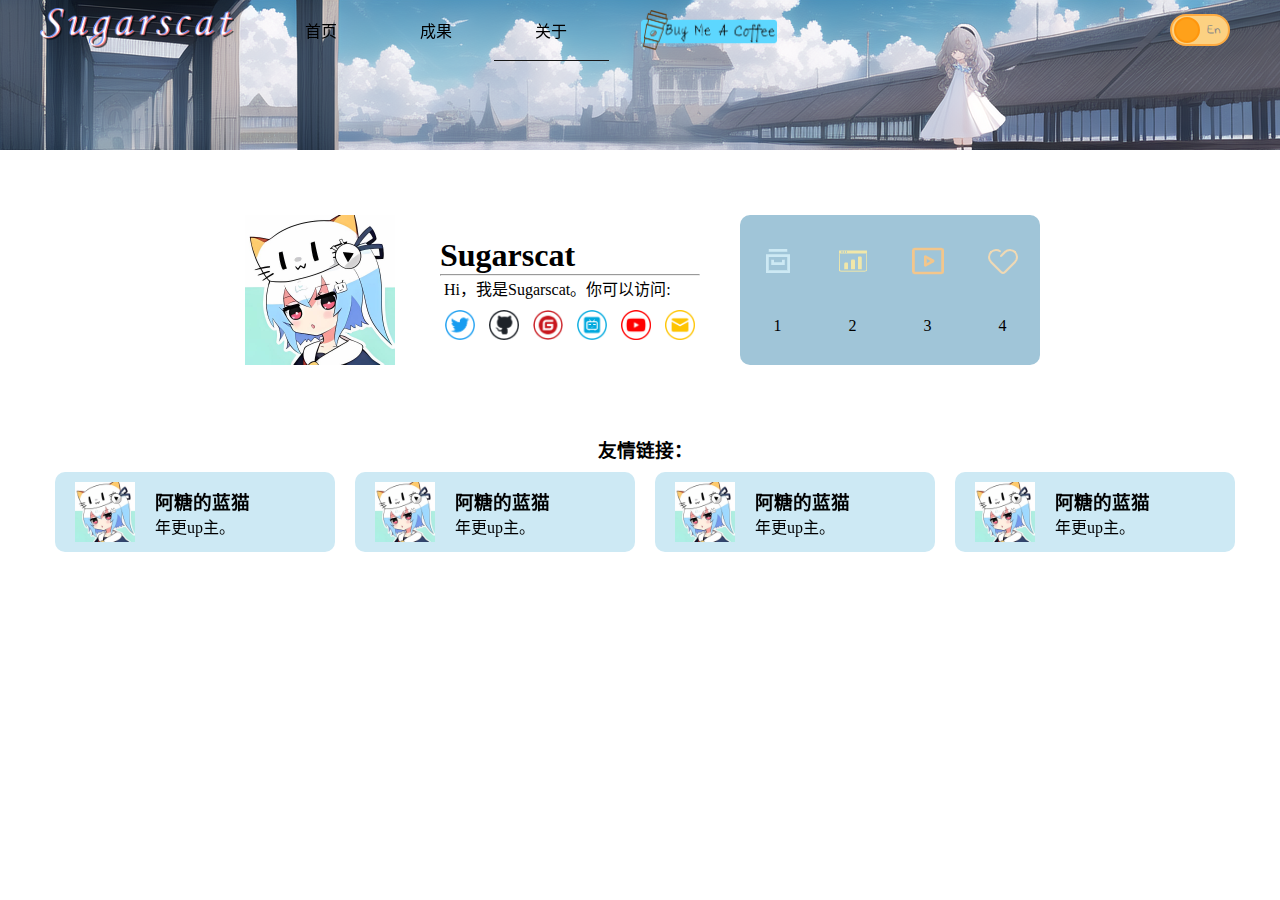
==== about.html @ ee8518c4 "添加头图" ====
<!DOCTYPE html>
<html lang="zh-cn">
<head>
    <meta charset="UTF-8">
    <meta name="viewport" content="width=device-width, initial-scale=1">
    <!--head图标显示-->
    <link rel="icon" href="img/headPortrait.png">
    <!--suppress SpellCheckingInspection -->
    <title>About</title>
    <!--animate-->
    <link rel="stylesheet" type="text/css" href="css/animate.css">
    <!--链接的CSS样式-->
    <link rel="stylesheet" type="text/css" href="style.css">
    <!--js-->
    <script type="text/javascript" src="js/jquery-3.6.1.min.js"></script>
    <script type="text/javascript" src="js/scripts.js"></script>
    <script type="text/javascript" src="js/canvas.js" defer></script>
    <script type="text/javascript" src="js/action.js" defer></script>
</head>
<body>
<div class="scrollTop" onclick="scrollToTop()">
    <svg class="icon" viewBox="0 0 1024 1024" version="1.1" xmlns="http://www.w3.org/2000/svg" p-id="4290" width="25" height="25"><path d="M754.42175 535.630187 534.314727 315.041186c-3.136433-4.727675-7.768941-8.646937-13.719466-10.728342-3.183506-1.249457-6.563486-1.812275-9.993608-1.738597-0.24457 0-0.442068-0.12382-0.697895-0.12382-0.331551 0-0.600681 0.148379-0.932232 0.170892-3.342118-0.047072-6.638187 0.466628-9.711176 1.665942-6.05081 2.105964-10.751878 6.075369-13.912871 10.924817L265.432837 535.630187c-10.201339 10.191106-9.406231 27.53103 1.727341 38.653345 11.144828 11.118222 27.947516 11.412934 38.151925 1.223874 0.806365-0.832971 1.603521-1.372254 2.276856-2.303462l173.826977-173.521009 0.282433 413.372725c-0.159636 1.079588 0 1.959631 0 3.039219 0 13.568017 12.076036 24.591071 27.838022 24.591071s28.54615-11.023054 28.54615-24.591071l0.295735-416.411945 173.862793 173.521009c0.686638 0.931209 1.469468 1.470491 2.304486 2.303462 10.188037 10.18906 26.991748 9.894348 38.136575-1.223874C763.829004 563.161217 764.612856 545.821293 754.42175 535.630187z" p-id="4291" fill="#bfbfbf"></path><path d="M865.262184 209.94764c0 13.851473-11.220552 25.082258-25.083282 25.082258L179.665451 235.029898c-13.852496 0-25.083282-11.231809-25.083282-25.082258l0 0c0-13.852496 11.230786-25.083282 25.083282-25.083282l660.513452 0C854.041632 184.864358 865.262184 196.095143 865.262184 209.94764L865.262184 209.94764z" p-id="4292" fill="#bfbfbf"></path></svg>
</div>
<div id="changeLanguage" class="main ch">
    <!--  header-->
    <header>
        <div class="headMenu">
            <!-- logo -->
            <div class="logo-ach">
                <img src="img/logo.png" alt="logo" height="40px">
            </div>
            <nav>
                <ul>
                    <li>
                        <a href="index.html">
                            <span class="at-item ch hvr-grow">首页</span>
                            <span class="at-item en hvr-grow">HOME</span>
                        </a>
                    </li>
                    <li>
                        <a href="achievement.html">
                            <span class="at-item ch hvr-grow">成果</span>
                            <span class="at-item en hvr-grow">ACHIEVEMENT</span>
                        </a>
                    </li>
                    <li>
                        <a href="about.html" class="active">
                            <span class="at-item ch hvr-grow">关于</span>
                            <span class="at-item en hvr-grow">ABOUT</span>
                        </a>
                    </li>
                    <li>
                        <a href="donate.html" class="donate">
                                <img class="floater" src="img/coffee.png" alt="Coffee" height="40px">
                        </a>
                    </li>
                </ul>
            </nav>
            <button id="choice-language" onclick="changeLanguage()" class="choice-language choice-ch">
                <span>Ch</span>
                <span>En</span>
            </button>
            <input type="checkbox" id="toggle" />
            <!-- 点击文字选择了复选框,主要是靠label标签的for属性,for属性对应的是复选框的id属性,值相等就可以通过label标签选择到复选框 -->
            <label for="toggle">
                <div class="container">
                    <span></span>
                    <span></span>
                    <span></span>
                </div>
            </label>
            <div class="navbar">
                <ul>
                    <li>
                        <a href="index.html">
                            <span class="at-item2 ch hvr-grow">首页</span>
                            <span class="at-item2 en hvr-grow">HOME</span>
                        </a>
                    </li>
                    <li>
                        <a href="achievement.html">
                            <span class="at-item2 ch hvr-grow">成果</span>
                            <span class="at-item2 en hvr-grow">ACHIEVEMENT</span>
                        </a>
                    </li>
                    <li>
                        <a href="about.html" class="active">
                            <span class="at-item2 ch hvr-grow">关于</span>
                            <span class="at-item2 en hvr-grow">ABOUT</span>
                        </a>
                    </li>
                    <li>
                        <a>
                            <span class="at-item2 ch">语言</span>
                            <span class="at-item2 en">LANG</span>
                            <button id="choice-language2" onclick="changeLanguage()" class="choice-language2 choice-ch2">
                                <span>Ch</span>
                                <span>En</span>
                            </button>
                        </a>
                    </li>
                    <li>
                        <a href="donate.html" class="donate">
                            <img class="floater" src="img/coffee.png" alt="Coffee" height="40px">
                        </a>
                    </li>
                </ul>
            </div>
        </div>
    </header>
    <!--  header end-->
	<main class="mainContent">
        <div class="selfIntroduction">
            <div class="personalPhoto">
                <!-- Profile photo -->
                <img src="img/headPortrait.png" alt="PersonalPhoto" height="150">
            </div>
            <!-- Identity details -->
            <div class="identityDetails">
                <section class="profileHeader">
                    <h1 class="STHeiti-Light">Sugarscat&nbsp;</h1>
                    <hr>
                    <p class="at-item2 ch STKAITI">&nbsp;Hi，我是Sugarscat。你可以访问:</p>
                    <p class="at-item2 en STKAITI">&nbsp;Hi,I'm Sugarscat.You can visit:</p>
                </section>
                <!-- Links to Social network accounts -->
                <div class="socialNetworkNavBar">
                    <a href="https://twitter.com/Sugarscat" target="_blank" class="hvr-float"><svg
                            xmlns="http://www.w3.org/2000/svg"
                            xmlns:xlink="http://www.w3.org/1999/xlink"
                            width="30px" height="30px">
                        <image  x="0px" y="0px" width="30px" height="30px" xlink:href="[data-uri]" />
                    </svg>
                    </a>
                    <a href="https://github.com/Sugarscat" target="_blank" class="hvr-float">
                        <svg
                                xmlns="http://www.w3.org/2000/svg"
                                xmlns:xlink="http://www.w3.org/1999/xlink"
                                width="30px" height="30px">
                            <image  x="0px" y="0px" width="30px" height="30px"  xlink:href="[data-uri]" />
                        </svg>
                    </a>
                    <a  href="https://gitee.com/Sugarscat" target="_blank" class="hvr-float"><svg
                            xmlns="http://www.w3.org/2000/svg"
                            xmlns:xlink="http://www.w3.org/1999/xlink"
                            width="30px" height="30px">
                        <image  x="0px" y="0px" width="30px" height="30px"  xlink:href="[data-uri]" />
                    </svg>
                    </a>
                    <a href="https://space.bilibili.com/693173327" target="_blank" class="hvr-float"><svg
                            xmlns="http://www.w3.org/2000/svg"
                            xmlns:xlink="http://www.w3.org/1999/xlink"
                            width="30px" height="30px">
                        <image  x="0px" y="0px" width="30px" height="30px"  xlink:href="[data-uri]" />
                    </svg>
                    </a>
                    <a  href="https://www.youtube.com/channel/UCzatmr6pXZzMRe4gbhJqIPA" target="_blank" class="hvr-float"><svg
                            xmlns="http://www.w3.org/2000/svg"
                            xmlns:xlink="http://www.w3.org/1999/xlink"
                            width="30px" height="30px">
                        <image  x="0px" y="0px" width="30px" height="30px"  xlink:href="[data-uri]" />
                    </svg>
                    </a>
                    <a href="mailto:tsugarcat@gmail.com" class="hvr-float"><svg
                            xmlns="http://www.w3.org/2000/svg"
                            xmlns:xlink="http://www.w3.org/1999/xlink"
                            width="30px" height="30px">
                        <image  x="0px" y="0px" width="30px" height="30px"  xlink:href="[data-uri]" />
                    </svg>
                    </a>
                </div>
            </div>
            <div class="showAchievements STHeiti-Light">
                <ul>
                    <li>
                        <img src="img/icon/repository.png" alt="repository" >
                    </li>
                    <li class="STKAITI">1</li>

                </ul>
                <ul>
                    <li>
                        <img src="img/icon/software.png" alt="software">
                    </li>
                    <li class="STKAITI">2</li>
                </ul>
                <ul>
                    <li>
                        <img src="img/icon/video.png" alt="video">
                    </li>
                    <li class="STKAITI">3</li>
                </ul>
                <ul>
                    <li>
                        <img src="img/icon/like.png" alt="like">
                    </li>
                    <li class="STKAITI">4</li>
                </ul>
            </div>
        </div>
        <div class="links">
            <h3 class="at-item2 ch STHeiti-Light">友情链接：</h3>
            <h3 class="at-item2 en STHeiti-Light">Friendly links:</h3>
            <ul class="STKAITI">
                <li>
                    <a href="#" class="hvr-bounce-to-right" target="_blank">
                        <img src="img/headPortrait.png" alt="头像" height="60px">
                        <div class="fAbout">
                            <h3 class="at-item2">阿糖的蓝猫</h3>
                            <span class="ch at-item2">年更up主。</span>
                            <span class="en at-item2">Year update master.</span>
                        </div>
                    </a>
                </li>
                <li>
                    <a href="#" class="hvr-bounce-to-right" target="_blank">
                        <img src="img/headPortrait.png" alt="头像" height="60px">
                        <div class="fAbout">
                            <h3 class="at-item2">阿糖的蓝猫</h3>
                            <span class="ch at-item2">年更up主。</span>
                            <span class="en at-item2">Year update master.</span>
                        </div>
                    </a>
                </li>
                <li>
                    <a href="#" class="hvr-bounce-to-right" target="_blank">
                        <img src="img/headPortrait.png" alt="头像" height="60px">
                        <div class="fAbout">
                            <h3 class="at-item2">阿糖的蓝猫</h3>
                            <span class="ch at-item2">年更up主。</span>
                            <span class="en at-item2">Year update master.</span>
                        </div>
                    </a>
                </li>
                <li>
                    <a href="#" class="hvr-bounce-to-right" target="_blank">
                        <img src="img/headPortrait.png" alt="头像" height="60px">
                        <div class="fAbout">
                            <h3 class="at-item2">阿糖的蓝猫</h3>
                            <span class="ch at-item2">年更up主。</span>
                            <span class="en at-item2">Year update master.</span>
                        </div>
                    </a>
                </li>
            </ul>
        </div>
    </main>
</div>
</body>
</html>
---- style.css ----
*{
    margin: 0;
    padding: 0;
}

body {
    background-color: #ffffff;
    width: 100%;
    height: 100vh;
    overflow: auto ! important;
}

.scrollTop{
    position: fixed;
    bottom: 40px;
    right: 30px;
    width: 30px;
    height: 30px;
    border-radius: 5px;
    background-color: rgba(255, 236, 236, 0.5);
    backdrop-filter: blur(8px);
    display: flex;
    align-items: center;
    justify-content: center;
    z-index: 50;
    cursor: pointer;
    box-shadow: 2px 2px 2px #969696;
}

/*font*/
@font-face {
    font-family: alliewriting;
    src: url("css/font/alliewriting.ttf");
}
@font-face {
    font-family: STHeiti-Light;
    src: url("css/font/STHeiti-Light.ttc");
}

@font-face {
    font-family: STKAITI;
    src: url("css/font/STKAITI.ttf");
}

.STHeiti-Light {
    font-family: STHeiti-Light, serif;
}

.alliewriting{
    font-family: alliewriting, serif;
}

.STKAITI{
    font-family: STKAITI, serif;
}

/* content-i */
.content-i{
    display: flex;
    width: 100%;
    height: 100%;
    min-height: 615px;
    overflow: auto;
    flex-direction: row;
}

.con-left{
    width: 50%;
    height: 100%;
    min-height: 615px;
    display: flex;
    flex-direction: column;
    justify-content: space-between;
}

.logo{
    padding: 100px;
    width: 255px;
}

/* main-menu */
.main-menu {
    background-color: rgba(0, 0, 0, 0);
    width: 200px;
    height: 200px;
    margin: 100px;
    display: flex;
    align-items: flex-end;
}

/* navigation */
.main-menu ul{
    padding: 0;
    display: flex;
    align-items: flex-start;
    flex-direction: column-reverse;
}

.main-menu li {
    display: inline;
}

.main-menu .li2 {
    display: inline;
    padding-bottom: 20px;
}

.main-menu ul a {
    font-family: STHeiti-Light, serif;
    font-size: 30px;
    display:  block;
    text-decoration: none;
    color: black;
    text-align:center;
}

.con-right{
    width: 50%;
    height: 100%;
    min-height: 615px;
    display: flex;
    flex-direction: column;
    align-items: flex-end;
    justify-content: space-between;
    transition: all 0.25s ease-in;
    position: relative;
}

/*choice-language*/
.con-right .choice-language{
    margin: 100px;
}

.con-right .choice-ch::before{
    width: 22px;
    height: 22px;
    position: absolute;
    right: 130px;
    top: 103px;
    animation: switch-reverse 0.35s forwards;
}


.con-right .choice-en::before{
    position: absolute;
    width: 22px;
    height: 22px;
}

.con-right .choice-en::before{
    position: absolute;
    animation: switch 0.35s forwards;
}


@keyframes switch {
    0% {
        right: 130px;
    }
    60% {
        right: 120px;
        top:106px;
        height: 16px;
    }
    100% {
        right: 104px;
    }
}

@keyframes switch-reverse {
    0% {
        right: 104px;
    }
    60% {
        right: 114px;
        top:106px;
        height: 16px;
    }
    100% {
        right: 130px;
    }
}

/*header 公用*/

header{
    height: 150px;
    width: 100%;
    background: url("img/header.png");
}

.headMenu{
    height: 60px;
    width: 100%;
    display: flex;
    flex-direction: row;
    align-items: center;
    position: relative;
}

.headMenu .logo-ach{
    padding: 0 30px 0 40px;
}

.headMenu nav ul{
    padding: 0;
    display: flex;
    flex-direction: row;
}

.headMenu nav li {
    display: inline;
}

.headMenu nav ul a {
    height: 60px;
    width: 115px;
    font-size: 16px;
    display:  flex;
    text-decoration: none;
    color: black;
    text-align: center;
    align-items: center;
    justify-content: center;
}

.headMenu nav .active {
    border-bottom-style: solid;
    border-bottom-width: 1px;
    border-bottom-color: #181818;
}

.headMenu .choice-language{
    text-decoration: none;
    margin: 0;
    position: absolute;
    right: 50px;
}

.headMenu .choice-ch::before{
    width: 22px;
    height: 22px;
    position: absolute;
    right: 28.5px;
    top: 1px;
    animation: switch-reverse-ach 0.35s forwards;
}


.headMenu .choice-en::before{
    position: absolute;
    width: 22px;
    height: 22px;
    top: 1px;
    animation: switch-ach 0.35s forwards;
}


.headMenu nav .donate{
    width: 200px;
}

.mainContent{
    padding:40px;
}

@keyframes switch-ach {
    0% {
        right: 28.5px;
    }
    60% {
        right: 13px;
        top:3px;
        height: 16px;
    }
    100% {
        right: 1px;
    }
}

@keyframes switch-reverse-ach {
    0% {
        right: 1px;
    }
    60% {
        right: 15.6px;
        top:3px;
        height: 16px;
    }
    100% {
        right: 28.5px;
    }
}

.navbar{
    display: none;
}

.headMenu #toggle {
    /* 让复选框隐藏 */
    display: none;
}



/*achievement.html*/
.wantShow {
    display: flex;
    align-items: center;
    flex-direction: column;
}

.wantShow .paintings,
.wantShow .videos,
.wantShow .software,
.wantShow .repositories{
    width: 900px;
    height: 500px;
    background-color: rgba(0, 0, 0, 0);
    margin: 20px 0;
    display: flex;
    justify-content: space-evenly;
    align-items: center;
    flex-direction: column;
}

.wantShow .paintings{

}

.wantShow .paintings .title{
    width: 100%;
    height: 50px;
}

.wantShow .paintings .separator{
    width: 100%;
    height: 20px;
}

.wantShow .paintings ul {
    width: 900px;
    height: 320px;
    /* 溢出隐藏 */
    overflow: hidden;
    transition: all .3s;
    display: flex;
    flex-direction: row;
    cursor: pointer;
}

.wantShow .paintings ul li {
    /* 相对定位 */
    position: relative;
    float: left;
    list-style-type: none;
    width: 180px;
    height: 320px;
    transition: all .5s;
}

.wantShow .paintings ul li p {
    /* 绝对定位 */
    position: absolute;
    left: 0;
    bottom: 0;
    width: 100%;
    height: 30px;
    line-height: 30px;
    text-align: center;
    font-size: 14px;
    font-weight: 700;
    color: #fff;
    background-color: rgba(0, 0, 0, 0.3);
    transition: all .3s;
}

.wantShow .paintings ul li:hover p {
    font-size: 20px;
}

.wantShow .paintings ul:hover li {
    width: 65px;
}

.wantShow .paintings ul li:hover {
    width: 640px;
}

/*about.html*/
.selfIntroduction{
    display: flex;
    flex-direction: row;
    flex-flow: wrap;
    align-items: center;
    justify-content: center;
}

.personalPhoto{
    width: 200px;
    height: 200px;
    display: flex;
    align-items: center;
    justify-content: center;
}

.identityDetails{
    margin: 0 20px;
    display: flex;
    flex-direction: column;
    justify-content: center;
}
.socialNetworkNavBar{
    padding: 5px 0 0 0;
}
.socialNetworkNavBar a{
    padding: 5px 5px 0 5px;
}

.showAchievements{
    height: 150px;
    width: 300px;
    border-radius: 10px;
    display: flex;
    flex-direction: row;
    align-items: center;
    justify-content: center;
    backdrop-filter: blur(8px);
    background: #a0c5d8;
    margin: 20px;
}

.showAchievements ul{
    width: 90%;
    height: 90%;
    display: flex;
    flex-direction: column;
    align-items: center;
    justify-content: center;

}

.showAchievements li{
    list-style: none;
    display: flex;
    align-items: center;
    justify-content: center;
    padding: 20px 0;
}

.links {
    padding: 5px;
    width: 100%;
    display: flex;
    justify-content: center;
    flex-direction: column;
    align-items: center;
    margin: 40px 0 0 0;
}

.links ul {
    display: flex;
    align-items: center;
    flex-direction: row;
    flex-flow: wrap;
    justify-content: center;
}

.links ul li {
    height: 100px;
    width: 300px;
    list-style: none;
    display: flex;
    align-items: center;
    justify-content: center;
}

.links ul li a{
    /*background: #c2e9f6;*/
    height: 80px;
    width: 280px;
    text-decoration: none;
    display: flex;
    align-items: center;
    justify-content: flex-start;
    border-radius: 10px;
    color: black;
    background-color: #cde9f4;
}

.links img{
    padding: 0 20px;
}

.links .fAbout{
    display: flex;
    flex-direction: column;
    align-items: flex-start;
}

/*donate*/
.biliDonate{
    padding: 20px 0;
    width: 100%;
    min-width: 300px;
    background-color: #a0c5d8;
    border-radius: 10px;
    display: flex;
    flex-direction: column;
    align-items: center;
}

.biliDonate span{
    margin: 0 20px;
}

.biliDonate ul{
    display: flex;
    align-items: center;
    flex-direction: row;
    flex-flow: wrap;
    justify-content: center;
}

.biliVideo li{
    height: 150px;
    width: 260px;
    list-style: none;
    background-color: #cde9f4;
    margin: 20px;
    border-radius: 10px;
    display: flex;
    align-items: center;
    flex-direction: row;
}

.biliVideo iframe{
    height: 100px;
    width: 200px;
    margin: 10px;
}


/*phone*/
@media screen and (max-width: 950px){
    header{

    }
    .headMenu .logo-ach{
        padding: 0 0 0 20px;
    }

    .headMenu nav
    {
        display: none;
    }

    .navbar{
        display: flex;
    }

    .navbar span{
        color: black;
    }

    .headMenu label {
        /* 将行内元素label转为块级元素 ,不然无法设置宽和高 */
        display: block;
        width: 48px;
        height: 48px;
        /* 鼠标移入边小手 */
        cursor: pointer;
        position: absolute;
        right: 20px;
    }
    .headMenu label .container {
        /* 相对定位 按照自己的本身位置移动,不会影响父盒子 */
        position: relative;
        top: 17px;
        left: 14px;
        width: 20px;
        height: 20px;
    }
    .headMenu label .container span {
        /* 先让两个重叠在一起 */
        position: relative;
        top: 0;
        /* 还是一样转为块级元素 设置宽和高 */
        display: block;
        height: 1px;
        background-color: #181818;
        /* 在设置取消选中的过渡时间 */
        /* 反之 */
        transition: transform 0.2s ease-in-out, top 0.2s ease-in-out 0.2s;
    }
    /* 设置第二条线 */
    .headMenu label .container span:nth-child(2) {
        top: 10px;
    }

    .headMenu label .container span:nth-child(3) {
        top: 4px;
    }
    /* 设置转换 */
    /* + 是相邻兄弟选择器 找相邻的label */
    .headMenu #toggle:checked + label .container span:nth-child(1) {
        top: 5px;
        /* 顺时针旋转45度 */
        transform: rotate(45deg);
        /* 现在很生硬,设置过渡时间 */
        /* 这个是先执行top这个属性,然后0.2s后执行旋转 */
        transition: top 0.2s ease-in-out, transform 0.2s ease-in-out 0.2s;
    }
    /* 选中后的第二条线 */
    .headMenu #toggle:checked + label .container span:nth-child(2) {
        top: 5px;
        /* 逆时针旋转45度 */
        transform: rotate(-45deg);
        transition: top 0.2s ease-in-out, transform 0.2s ease-in-out 0.2s;
    }

    .headMenu #toggle:checked + label .container span:nth-child(3) {
        display: none;
    }

    .headMenu .navbar ul {
        width: 140px;
        /* 内边距 */
        padding: 10px 20px 20px 20px;
        /* 缩放到0 就是没有 */
        transform: scaleY(0);
        /* 设置过渡时间 */
        transition: all 0.4s ease-in-out;
        /* 写这个值就是从最上面的中间开始缩放和放大,得到下拉的效果 */
        transform-origin: 50% 0;
        background-color: rgba(255, 236, 236, 0.5);
        backdrop-filter: blur(8px);
        /* 然后在设置一下透明度 达到更好的视觉效果 */
        /* 起初是全透明 */
        opacity: 0;
        z-index: 1;
        position: absolute;
        top: 15px;
        right: 60px;
        border-radius: 10px;
        box-shadow: 5px 5px 5px #969696;
    }

    .headMenu .navbar ul li {
        padding: 0;
        /* 取消小圆点 */
        height: 40px;
        width: 140px;
        list-style: none;
        color: #fff;
        font-size: 15px;
        display: flex;
        align-items: center;
    }

    .headMenu .navbar .active {
        background: #f3a8a8;
    }

    .navbar li a {
        padding: 0 0 0 5px;
        height: 30px;
        width: 150px;
        border-radius: 3px;
        display: flex;
        align-items: center;
        text-decoration: none;
    }

    .navbar li a:hover{
        background: #A1E6FA;
    }

    .headMenu .choice-language{
        display: none;
    }

    .headMenu .choice-language2{
        position: absolute;
        right: 20px;
    }

    .headMenu .navbar .choice-ch2::before{
        width: 22px;
        height: 22px;
        position: absolute;
        left: 1px;
        top: 0.8px;
    }

    .headMenu .choice-en2::before{
        position: absolute;
        width: 22px;
        height: 22px;
        right: 1px;
        top: 0.8px;
    }

    .headMenu #toggle:checked ~ .navbar ul{
        transform: scaleY(1);
        /* 选中后是不透明 */
        opacity: 1;
    }

    .mainContent{
        padding: 20px;
    }

    /*index.html*/
    .content-i{
        display: none;
    }
    header{
        display: flex;
    }
}
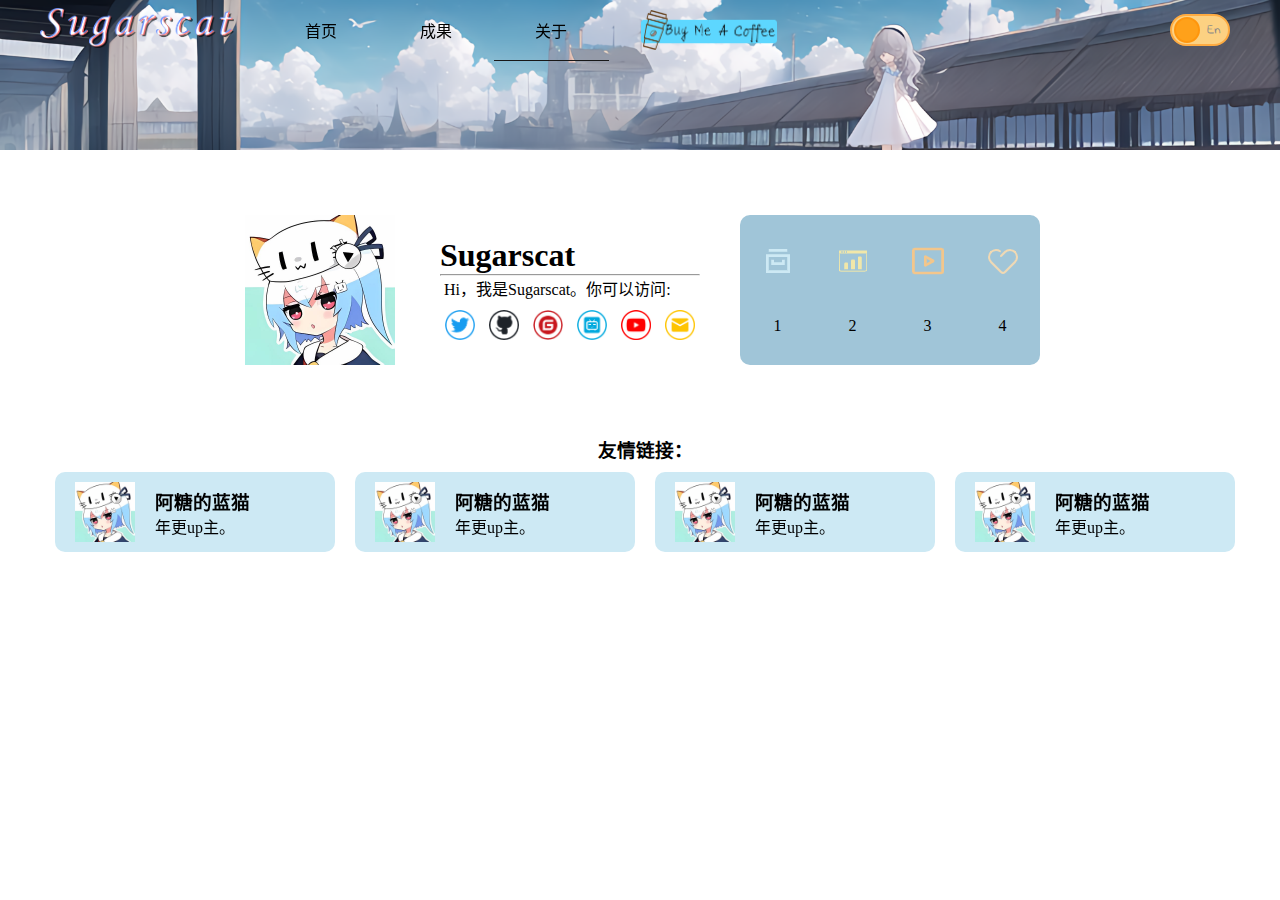
==== commit 75f630ee: "添加头图" ====
--- a/about.html
+++ b/about.html
@@ -107,6 +107,10 @@
                 </ul>
             </div>
         </div>
+        <picture class="head-picture">
+            <source id="headPicture2" media="(max-width: 950px)" srcset="img/header2.png">
+            <img id="headPicture" decoding="async" src="img/header.png" alt="headPicture">
+        </picture>
     </header>
     <!--  header end-->
 	<main class="mainContent">
--- a/style.css
+++ b/style.css
@@ -186,7 +186,16 @@
 header{
     height: 150px;
     width: 100%;
-    background: url("img/header.png");
+}
+
+header .head-picture {
+    position: absolute;
+    object-fit: cover;
+    width: 100%;
+    height: 150px;
+    top: 0;
+    z-index: -1;
+    overflow: hidden;
 }
 
 .headMenu{
@@ -196,6 +205,7 @@
     flex-direction: row;
     align-items: center;
     position: relative;
+    z-index: 10;
 }
 
 .headMenu .logo-ach{
@@ -216,6 +226,7 @@
     height: 60px;
     width: 115px;
     font-size: 16px;
+    font-weight: 550;
     display:  flex;
     text-decoration: none;
     color: black;
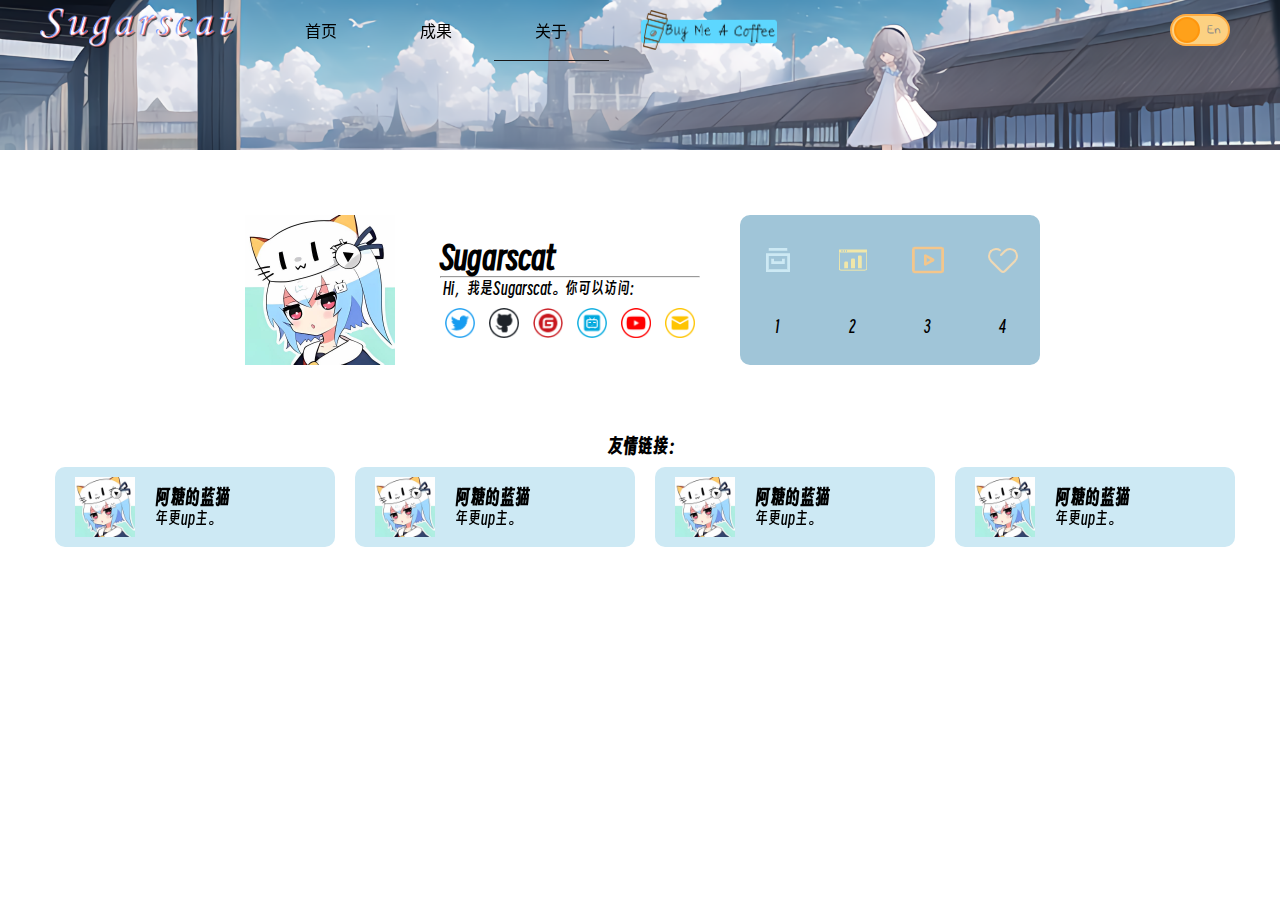
==== commit c186849e: "update" ====
--- a/about.html
+++ b/about.html
@@ -122,10 +122,10 @@
             <!-- Identity details -->
             <div class="identityDetails">
                 <section class="profileHeader">
-                    <h1 class="STHeiti-Light">Sugarscat&nbsp;</h1>
+                    <h1 class="SmileySans-Oblique">Sugarscat&nbsp;</h1>
                     <hr>
-                    <p class="at-item2 ch STKAITI">&nbsp;Hi，我是Sugarscat。你可以访问:</p>
-                    <p class="at-item2 en STKAITI">&nbsp;Hi,I'm Sugarscat.You can visit:</p>
+                    <p class="at-item2 ch SmileySans-Oblique">&nbsp;Hi，我是Sugarscat。你可以访问:</p>
+                    <p class="at-item2 en SmileySans-Oblique">&nbsp;Hi,I'm Sugarscat.You can visit:</p>
                 </section>
                 <!-- Links to Social network accounts -->
                 <div class="socialNetworkNavBar">
@@ -174,69 +174,69 @@
                     </a>
                 </div>
             </div>
-            <div class="showAchievements STHeiti-Light">
+            <div class="showAchievements SmileySans-Oblique">
                 <ul>
                     <li>
                         <img src="img/icon/repository.png" alt="repository" >
                     </li>
-                    <li class="STKAITI">1</li>
+                    <li class="SmileySans-Oblique">1</li>
 
                 </ul>
                 <ul>
                     <li>
                         <img src="img/icon/software.png" alt="software">
                     </li>
-                    <li class="STKAITI">2</li>
+                    <li class="SmileySans-Oblique">2</li>
                 </ul>
                 <ul>
                     <li>
                         <img src="img/icon/video.png" alt="video">
                     </li>
-                    <li class="STKAITI">3</li>
+                    <li class="SmileySans-Oblique">3</li>
                 </ul>
                 <ul>
                     <li>
                         <img src="img/icon/like.png" alt="like">
                     </li>
-                    <li class="STKAITI">4</li>
+                    <li class="SmileySans-Oblique">4</li>
                 </ul>
             </div>
         </div>
         <div class="links">
-            <h3 class="at-item2 ch STHeiti-Light">友情链接：</h3>
-            <h3 class="at-item2 en STHeiti-Light">Friendly links:</h3>
-            <ul class="STKAITI">
-                <li>
-                    <a href="#" class="hvr-bounce-to-right" target="_blank">
-                        <img src="img/headPortrait.png" alt="头像" height="60px">
-                        <div class="fAbout">
-                            <h3 class="at-item2">阿糖的蓝猫</h3>
-                            <span class="ch at-item2">年更up主。</span>
-                            <span class="en at-item2">Year update master.</span>
-                        </div>
-                    </a>
-                </li>
-                <li>
-                    <a href="#" class="hvr-bounce-to-right" target="_blank">
-                        <img src="img/headPortrait.png" alt="头像" height="60px">
-                        <div class="fAbout">
-                            <h3 class="at-item2">阿糖的蓝猫</h3>
-                            <span class="ch at-item2">年更up主。</span>
-                            <span class="en at-item2">Year update master.</span>
-                        </div>
-                    </a>
-                </li>
-                <li>
-                    <a href="#" class="hvr-bounce-to-right" target="_blank">
-                        <img src="img/headPortrait.png" alt="头像" height="60px">
-                        <div class="fAbout">
-                            <h3 class="at-item2">阿糖的蓝猫</h3>
-                            <span class="ch at-item2">年更up主。</span>
-                            <span class="en at-item2">Year update master.</span>
-                        </div>
-                    </a>
-                </li>
-                <li>
+            <h3 class="at-item2 ch SmileySans-Oblique">友情链接：</h3>
+            <h3 class="at-item2 en SmileySans-Oblique">Friendly links:</h3>
+            <ul class="SmileySans-Oblique">
+                <li id="f1">
+                    <a href="#" class="hvr-bounce-to-right" target="_blank">
+                        <img src="img/headPortrait.png" alt="头像" height="60px">
+                        <div class="fAbout">
+                            <h3 class="at-item2">阿糖的蓝猫</h3>
+                            <span class="ch at-item2">年更up主。</span>
+                            <span class="en at-item2">Year update master.</span>
+                        </div>
+                    </a>
+                </li>
+                <li id="f2">
+                    <a href="#" class="hvr-bounce-to-right" target="_blank">
+                        <img src="img/headPortrait.png" alt="头像" height="60px">
+                        <div class="fAbout">
+                            <h3 class="at-item2">阿糖的蓝猫</h3>
+                            <span class="ch at-item2">年更up主。</span>
+                            <span class="en at-item2">Year update master.</span>
+                        </div>
+                    </a>
+                </li>
+                <li id="f3">
+                    <a href="#" class="hvr-bounce-to-right" target="_blank">
+                        <img src="img/headPortrait.png" alt="头像" height="60px">
+                        <div class="fAbout">
+                            <h3 class="at-item2">阿糖的蓝猫</h3>
+                            <span class="ch at-item2">年更up主。</span>
+                            <span class="en at-item2">Year update master.</span>
+                        </div>
+                    </a>
+                </li>
+                <li id="f4">
                     <a href="#" class="hvr-bounce-to-right" target="_blank">
                         <img src="img/headPortrait.png" alt="头像" height="60px">
                         <div class="fAbout">
@@ -250,5 +250,19 @@
         </div>
     </main>
 </div>
+<script type="text/javascript">
+    $(window).on("scroll",()=>{
+        const f = ["f1", "f2", "f3", "f4"];
+        const e = [];
+        for (let i = 0; i < f.length; i++){
+            e[i] = document.getElementById(f[i]);
+            if(isInViewPort(e[i])){
+                e[i].className = "slideUp";
+            }else {
+                e[i].className = "";
+            }
+        }
+    })
+</script>
 </body>
 </html>--- a/style.css
+++ b/style.css
@@ -42,6 +42,11 @@
     src: url("css/font/STKAITI.ttf");
 }
 
+@font-face {
+    font-family: SmileySans-Oblique;
+    src: url("css/font/SmileySans-Oblique.ttf");
+}
+
 .STHeiti-Light {
     font-family: STHeiti-Light, serif;
 }
@@ -52,6 +57,10 @@
 
 .STKAITI{
     font-family: STKAITI, serif;
+}
+
+.SmileySans-Oblique {
+    font-family: SmileySans-Oblique, serif;
 }
 
 /* content-i */
@@ -475,6 +484,7 @@
     flex-direction: row;
     flex-flow: wrap;
     justify-content: center;
+    overflow: hidden;
 }
 
 .links ul li {
@@ -514,11 +524,13 @@
     padding: 20px 0;
     width: 100%;
     min-width: 300px;
-    background-color: #a0c5d8;
+    background-image: linear-gradient(to left top, #ddeef8, #d7ecf9, #d0ebfa, #cae9fa, #c3e7fb,
+                        #bee6fb, #bae5fb, #b5e4fb, #b1e4fa, #ade4f8, #aae3f7, #a6e3f5);
     border-radius: 10px;
     display: flex;
     flex-direction: column;
     align-items: center;
+    overflow: hidden;
 }
 
 .biliDonate span{
@@ -537,7 +549,7 @@
     height: 150px;
     width: 260px;
     list-style: none;
-    background-color: #cde9f4;
+    background-color: #77c4e2;
     margin: 20px;
     border-radius: 10px;
     display: flex;
@@ -654,7 +666,7 @@
         top: 15px;
         right: 60px;
         border-radius: 10px;
-        box-shadow: 5px 5px 5px #969696;
+        box-shadow: 2px 2px 2px #969696;
     }
 
     .headMenu .navbar ul li {
@@ -701,7 +713,7 @@
         height: 22px;
         position: absolute;
         left: 1px;
-        top: 0.8px;
+        top: 1px;
     }
 
     .headMenu .choice-en2::before{
@@ -709,7 +721,7 @@
         width: 22px;
         height: 22px;
         right: 1px;
-        top: 0.8px;
+        top: 1px;
     }
 
     .headMenu #toggle:checked ~ .navbar ul{
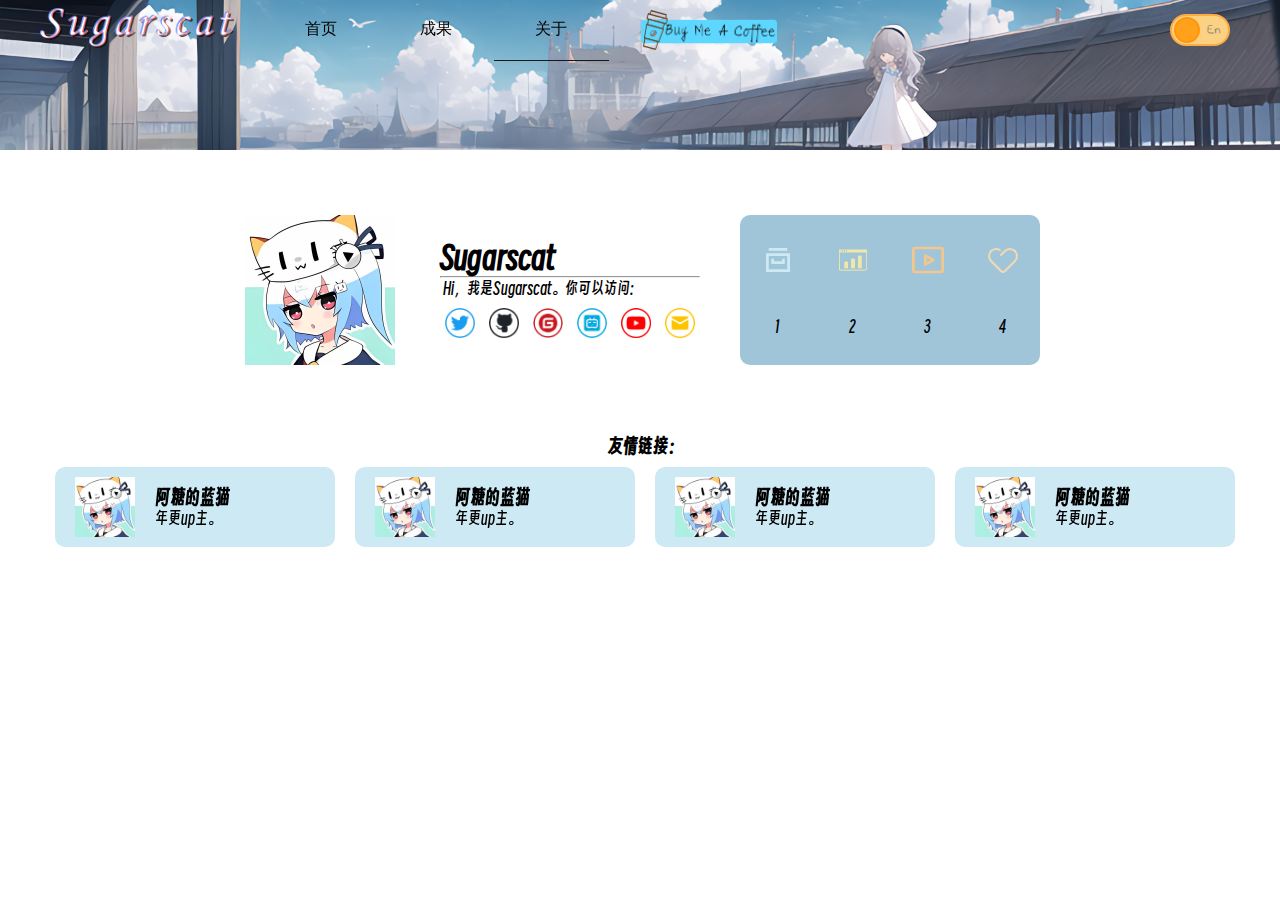
==== commit 1033a64b: "update" ====
--- a/about.html
+++ b/about.html
@@ -1,5 +1,5 @@
 <!DOCTYPE html>
-<html lang="zh-cn">
+<html>
 <head>
     <meta charset="UTF-8">
     <meta name="viewport" content="width=device-width, initial-scale=1">
@@ -63,7 +63,7 @@
             <input type="checkbox" id="toggle" />
             <!-- 点击文字选择了复选框,主要是靠label标签的for属性,for属性对应的是复选框的id属性,值相等就可以通过label标签选择到复选框 -->
             <label for="toggle">
-                <div class="container">
+                <div class="narrow-screen">
                     <span></span>
                     <span></span>
                     <span></span>
@@ -250,8 +250,9 @@
         </div>
     </main>
 </div>
+</body>
 <script type="text/javascript">
-    $(window).on("scroll",()=>{
+    $(window).scroll(function () {
         const f = ["f1", "f2", "f3", "f4"];
         const e = [];
         for (let i = 0; i < f.length; i++){
@@ -262,7 +263,6 @@
                 e[i].className = "";
             }
         }
-    })
+    });
 </script>
-</body>
 </html>--- a/style.css
+++ b/style.css
@@ -7,7 +7,11 @@
     background-color: #ffffff;
     width: 100%;
     height: 100vh;
-    overflow: auto ! important;
+    overflow: auto !important;
+}
+
+.narrowScreen {
+    display: none;
 }
 
 .scrollTop{
@@ -344,10 +348,6 @@
     flex-direction: column;
 }
 
-.wantShow .paintings{
-
-}
-
 .wantShow .paintings .title{
     width: 100%;
     height: 50px;
@@ -358,7 +358,7 @@
     height: 20px;
 }
 
-.wantShow .paintings ul {
+.wantShow .paintings .wideScreen ul {
     width: 900px;
     height: 320px;
     /* 溢出隐藏 */
@@ -366,10 +366,9 @@
     transition: all .3s;
     display: flex;
     flex-direction: row;
-    cursor: pointer;
-}
-
-.wantShow .paintings ul li {
+}
+
+.wantShow .paintings .wideScreen ul li {
     /* 相对定位 */
     position: relative;
     float: left;
@@ -379,7 +378,7 @@
     transition: all .5s;
 }
 
-.wantShow .paintings ul li p {
+.wantShow .paintings .wideScreen ul li p {
     /* 绝对定位 */
     position: absolute;
     left: 0;
@@ -395,15 +394,15 @@
     transition: all .3s;
 }
 
-.wantShow .paintings ul li:hover p {
+.wantShow .paintings .wideScreen ul li:hover p {
     font-size: 20px;
 }
 
-.wantShow .paintings ul:hover li {
+.wantShow .paintings .wideScreen ul:hover li {
     width: 65px;
 }
 
-.wantShow .paintings ul li:hover {
+.wantShow .paintings .wideScreen ul li:hover {
     width: 640px;
 }
 
@@ -524,8 +523,9 @@
     padding: 20px 0;
     width: 100%;
     min-width: 300px;
-    background-image: linear-gradient(to left top, #ddeef8, #d7ecf9, #d0ebfa, #cae9fa, #c3e7fb,
-                        #bee6fb, #bae5fb, #b5e4fb, #b1e4fa, #ade4f8, #aae3f7, #a6e3f5);
+    background: #2980B9;  /* fallback for old browsers */
+    background: -webkit-linear-gradient(to bottom, #FFFFFF, #6DD5FA, #2980B9);  /* Chrome 10-25, Safari 5.1-6 */
+    background: linear-gradient(to bottom, #FFFFFF, #6DD5FA, #2980B9); /* W3C, IE 10+/ Edge, Firefox 16+, Chrome 26+, Opera 12+, Safari 7+ */
     border-radius: 10px;
     display: flex;
     flex-direction: column;
@@ -549,7 +549,7 @@
     height: 150px;
     width: 260px;
     list-style: none;
-    background-color: #77c4e2;
+    background: #c6e6e8;
     margin: 20px;
     border-radius: 10px;
     display: flex;
@@ -566,23 +566,27 @@
 
 /*phone*/
 @media screen and (max-width: 950px){
-    header{
-
-    }
-    .headMenu .logo-ach{
+    .wideScreen {
+        display: none;
+    }
+
+    .narrowScreen {
+        display: flex;
+    }
+
+    .headMenu .logo-ach {
         padding: 0 0 0 20px;
     }
 
-    .headMenu nav
-    {
+    .headMenu nav {
         display: none;
     }
 
-    .navbar{
+    .navbar {
         display: flex;
     }
 
-    .navbar span{
+    .navbar span {
         color: black;
     }
 
@@ -596,7 +600,7 @@
         position: absolute;
         right: 20px;
     }
-    .headMenu label .container {
+    .headMenu label .narrow-screen {
         /* 相对定位 按照自己的本身位置移动,不会影响父盒子 */
         position: relative;
         top: 17px;
@@ -604,7 +608,7 @@
         width: 20px;
         height: 20px;
     }
-    .headMenu label .container span {
+    .headMenu label .narrow-screen span {
         /* 先让两个重叠在一起 */
         position: relative;
         top: 0;
@@ -617,16 +621,16 @@
         transition: transform 0.2s ease-in-out, top 0.2s ease-in-out 0.2s;
     }
     /* 设置第二条线 */
-    .headMenu label .container span:nth-child(2) {
+    .headMenu label .narrow-screen span:nth-child(2) {
         top: 10px;
     }
 
-    .headMenu label .container span:nth-child(3) {
+    .headMenu label .narrow-screen span:nth-child(3) {
         top: 4px;
     }
     /* 设置转换 */
     /* + 是相邻兄弟选择器 找相邻的label */
-    .headMenu #toggle:checked + label .container span:nth-child(1) {
+    .headMenu #toggle:checked + label .narrow-screen span:nth-child(1) {
         top: 5px;
         /* 顺时针旋转45度 */
         transform: rotate(45deg);
@@ -635,14 +639,14 @@
         transition: top 0.2s ease-in-out, transform 0.2s ease-in-out 0.2s;
     }
     /* 选中后的第二条线 */
-    .headMenu #toggle:checked + label .container span:nth-child(2) {
+    .headMenu #toggle:checked + label .narrow-screen span:nth-child(2) {
         top: 5px;
         /* 逆时针旋转45度 */
         transform: rotate(-45deg);
         transition: top 0.2s ease-in-out, transform 0.2s ease-in-out 0.2s;
     }
 
-    .headMenu #toggle:checked + label .container span:nth-child(3) {
+    .headMenu #toggle:checked + label .narrow-screen span:nth-child(3) {
         display: none;
     }
 
@@ -712,16 +716,38 @@
         width: 22px;
         height: 22px;
         position: absolute;
-        left: 1px;
-        top: 1px;
-    }
-
-    .headMenu .choice-en2::before{
+        animation: switch-reverse-ach-phone 0.35s forwards;
+    }
+
+    .headMenu .navbar .choice-en2::before{
         position: absolute;
         width: 22px;
         height: 22px;
-        right: 1px;
-        top: 1px;
+        animation: switch-ach-phone 0.35s forwards;
+    }
+
+    @keyframes switch-ach-phone {
+        0% {
+            right: 29px;
+        }
+        60% {
+            right: 13px;
+        }
+        100% {
+            right: 1px;
+        }
+    }
+
+    @keyframes switch-reverse-ach-phone {
+        0% {
+            right: 1px;
+        }
+        60% {
+            right: 15px;
+        }
+        100% {
+            right: 29px;
+        }
     }
 
     .headMenu #toggle:checked ~ .navbar ul{
@@ -741,4 +767,128 @@
     header{
         display: flex;
     }
-}
+
+    /*achievement.html*/
+    .wantShow .paintings,
+    .wantShow .videos,
+    .wantShow .software,
+    .wantShow .repositories{
+        width: 100%;
+        height: 500px;
+    }
+
+    .paintings .narrowScreen {
+        width: 600px;
+        height: 400px;
+        overflow: hidden;
+    }
+    .paintings .narrowScreen ul {
+        /* 清除li元素前面的小黑点 */
+        list-style: none;
+        /* 相对定位 */
+        position: relative;
+        width: 100%;
+        height: 100%;
+        /* 弹性布局  */
+        display: flex;
+        /* 让子元素(弹性项目)平均分配宽度 */
+        justify-content: space-between;
+        /* 这个属性是让子元素在交叉轴(Y轴)的最下面排列 */
+        /* 默认在最上面  加了就在最下面*/
+        align-items: flex-end;
+    }
+    /* 小图片 start */
+    .paintings .narrowScreen ul li {
+        width: 110px;
+        /* 鼠标移入变小手 */
+        /*cursor: pointer;*/
+    }
+    .paintings .narrowScreen ul li  {
+        width: 100%;
+        /* 加个透明边框 让图片看起来有距离 */
+
+    }
+    /* 小图片 end */
+
+    /* 大图片 start */
+    .paintings .narrowScreen ul .bigImg {
+        position: absolute;
+        top: 0;
+        left: 0;
+        width: 600px;
+        height: 300px;
+        /* 给大图片 也加一个透明边框 不为了啥 就是为了和小图片对称 */
+        border: 5px solid transparent;
+        /* 背景   图片路径   no-repeat是让图片不重复 默认是重复的 */
+        background: url(./images/1.jpg) no-repeat;
+        /* 图片以宽度为最大铺满整个盒子 */
+        background-size: contain;
+        transition: all 0.5s;
+    }
+    /* 大图片 end */
+
+    /* 移动框 start */
+    .paintings .narrowScreen ul .frame {
+        position: absolute;
+        left: 5px;
+        bottom: 4px;
+        width: 100px;
+        height: 50px;
+        border: 5px solid #f2cac9;
+        /* 这里有bug 一直闪烁 这个问题的原因就是 这个移动框虽然没有背景色 但是覆盖了这个图片 */
+        /* 加这个属性就可以了 让这个移动框 不在被鼠标捕捉到 */
+        pointer-events: none;
+        /* 加过渡 */
+        transition: all 0.5s;
+        border-radius: 10px;
+    }
+    /* 用伪元素做三角 */
+    .paintings .narrowScreen ul .frame::before {
+        content: "";
+        position: absolute;
+        top: -19px;
+        /* calc方法自动计算 让三角盒子水平居中 */
+        left: calc(50% - 15px);
+        width: 30px;
+        height: 15px;
+        background-color: #f2cac9;
+        /* 这个属性我在导航栏那一期有讲 可以去看看 这里就不啰嗦了 */
+        clip-path: polygon(0 100%, 50% 0, 100% 100%);
+    }
+    /* 移动框 end */
+    .paintings .narrowScreen ul li:nth-child(1):hover ~ .bigImg {
+        background-image: url(./images/1.jpg);
+    }
+    .paintings .narrowScreen ul li:nth-child(1):hover ~ .frame {
+        left: 5px;
+    }
+    .paintings .narrowScreen ul li:nth-child(2):hover ~ .bigImg {
+        background-image: url(./images/2.jpg);
+    }
+    .paintings .narrowScreen ul li:nth-child(2):hover ~ .frame {
+        left: 126px;
+    }
+    .paintings .narrowScreen ul li:nth-child(3):hover ~ .bigImg {
+        background-image: url(./images/3.jpg);
+    }
+    .paintings .narrowScreen ul li:nth-child(3):hover ~ .frame {
+        left: 248px;
+    }
+    .paintings .narrowScreen ul li:nth-child(4):hover ~ .bigImg {
+        background-image: url(./images/4.jpg);
+    }
+    .paintings .narrowScreen ul li:nth-child(4):hover ~ .frame {
+        left: 369px;
+    }
+    .paintings .narrowScreen ul li:nth-child(5):hover ~ .bigImg {
+        background-image: url(./images/5.jpg);
+    }
+    .paintings .narrowScreen ul li:nth-child(5):hover ~ .frame {
+        left: 490px;
+    }
+
+}
+
+@media screen and (max-width: 650px){
+
+}